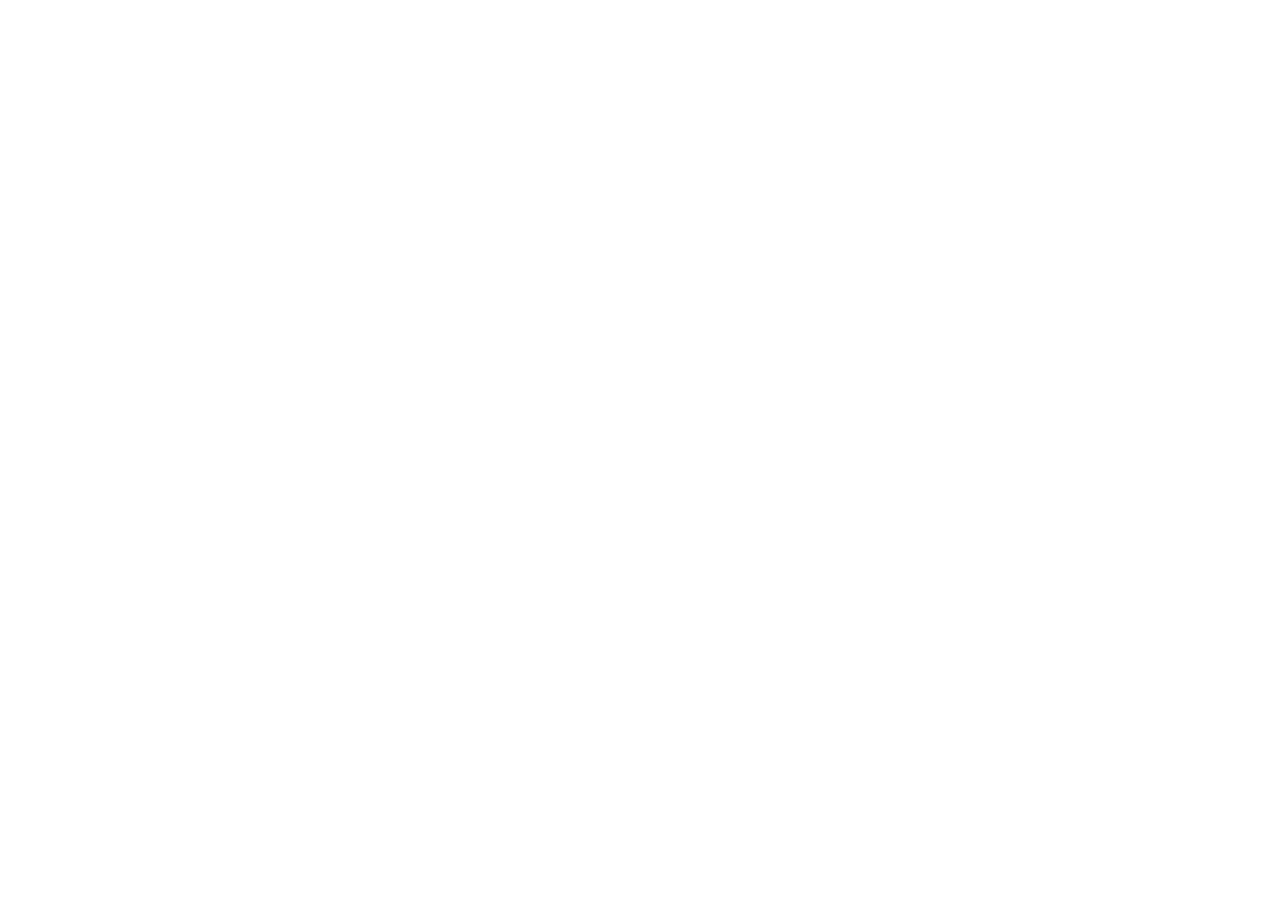
==== admin.html @ 3481b5c8 "기본설정" ====
<!DOCTYPE html>
<html lang="ko">
<head>
  <meta charset="UTF-8" />
  <meta name="viewport" content="width=device-width, initial-scale=1.0" />
  <title>관리자 페이지 – 과제 현황</title>
  <meta name="robots" content="noindex, nofollow" />

  <!-- 구글 폰트 (Noto Sans KR) -->
  <link rel="preconnect" href="https://fonts.googleapis.com" />
  <link rel="preconnect" href="https://fonts.gstatic.com" crossorigin />
  <link href="https://fonts.googleapis.com/css2?family=Noto+Sans+KR:wght@400;600;700;800;900&display=swap" rel="stylesheet" />

  <!-- 스타일 -->
  <link rel="stylesheet" href="src/styles/base.css" />
  <link rel="stylesheet" href="src/styles/admin.css" />
</head>
<body>

  <!-- 관리자 앱 마운트 포인트 -->
  <div id="admin-app"></div>

  <!-- 스크립트 로드 순서 중요! -->
  <!-- 1. 설정 -->
  <script src="src/config/app-config.js"></script>
  <!-- 2. 유틸리티 -->
  <script src="src/utils/storage.js"></script>
  <!-- 3. 페이지 -->
  <script src="src/pages/admin-page.js"></script>

  <!-- 관리자 페이지 시작 -->
  <script>
    Storage.initStudents(APP_CONFIG.students);
    AdminPage.init();
  </script>

</body>
</html>
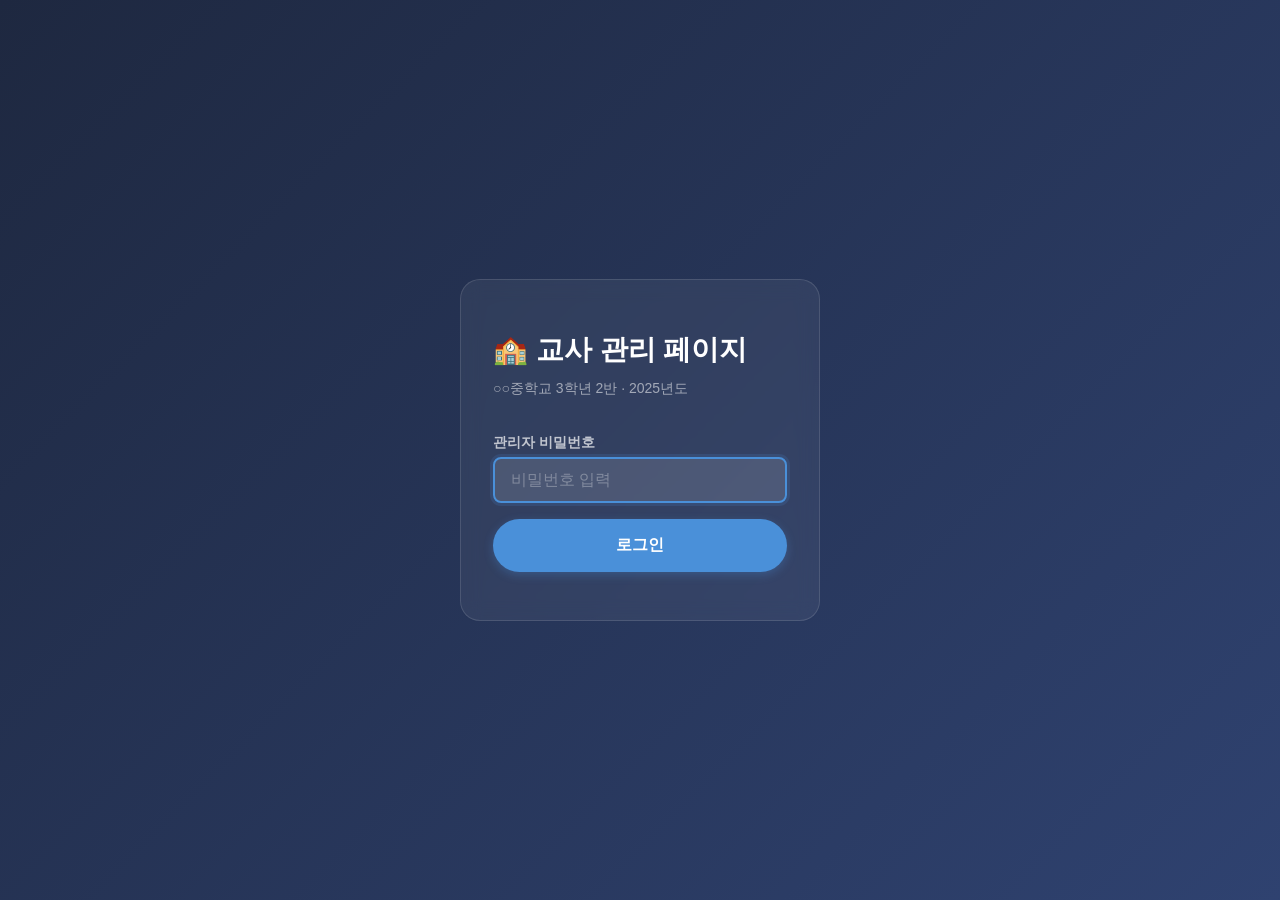
==== commit b00518d0: "개인정보처리" ====
--- a/admin.html
+++ b/admin.html
@@ -6,7 +6,7 @@
   <title>관리자 페이지 – 과제 현황</title>
   <meta name="robots" content="noindex, nofollow" />
 
-  <!-- 구글 폰트 (Noto Sans KR) -->
+  <!-- 구글 폰트 -->
   <link rel="preconnect" href="https://fonts.googleapis.com" />
   <link rel="preconnect" href="https://fonts.gstatic.com" crossorigin />
   <link href="https://fonts.googleapis.com/css2?family=Noto+Sans+KR:wght@400;600;700;800;900&display=swap" rel="stylesheet" />
@@ -16,23 +16,17 @@
   <link rel="stylesheet" href="src/styles/admin.css" />
 </head>
 <body>
-
-  <!-- 관리자 앱 마운트 포인트 -->
   <div id="admin-app"></div>
 
-  <!-- 스크립트 로드 순서 중요! -->
   <!-- 1. 설정 -->
   <script src="src/config/app-config.js"></script>
-  <!-- 2. 유틸리티 -->
+  <!-- 2. 저장소 (Firebase) -->
   <script src="src/utils/storage.js"></script>
   <!-- 3. 페이지 -->
   <script src="src/pages/admin-page.js"></script>
 
-  <!-- 관리자 페이지 시작 -->
   <script>
-    Storage.initStudents(APP_CONFIG.students);
     AdminPage.init();
   </script>
-
 </body>
 </html>
--- a/src/styles/base.css
+++ b/src/styles/base.css
@@ -0,0 +1,230 @@
+/**
+ * 🎨 base.css — 공통 기본 스타일
+ */
+
+:root {
+  --color-primary:       #4A90D9;
+  --color-primary-dark:  #2F6FAB;
+  --color-primary-light: #EAF4FF;
+  --color-success:       #34C472;
+  --color-success-dark:  #1F9B55;
+  --color-success-light: #E6F9EE;
+  --color-warning:       #F5A623;
+  --color-warning-light: #FFF7E6;
+  --color-danger:        #E05252;
+  --color-danger-light:  #FFECEC;
+  --color-bg:            #F5F7FA;
+  --color-surface:       #FFFFFF;
+  --color-border:        #DDE3EC;
+  --color-text:          #1E2840;
+  --color-text-sub:      #6B7A99;
+  --color-text-muted:    #A0AABB;
+
+  --font-main:    "Noto Sans KR", "Apple SD Gothic Neo", sans-serif;
+  --font-size-xs: 0.75rem;
+  --font-size-sm: 0.875rem;
+  --font-size-md: 1rem;
+  --font-size-lg: 1.125rem;
+  --font-size-xl: 1.375rem;
+  --font-size-2xl:1.75rem;
+  --font-size-3xl:2.25rem;
+
+  --space-xs:  0.25rem;
+  --space-sm:  0.5rem;
+  --space-md:  1rem;
+  --space-lg:  1.5rem;
+  --space-xl:  2rem;
+  --space-2xl: 3rem;
+
+  --radius-sm:  8px;
+  --radius-md:  12px;
+  --radius-lg:  20px;
+  --radius-full:9999px;
+
+  --shadow-sm:  0 1px 4px rgba(0,0,0,0.07);
+  --shadow-md:  0 4px 16px rgba(0,0,0,0.10);
+  --shadow-lg:  0 8px 32px rgba(0,0,0,0.13);
+
+  --transition: 0.18s ease;
+}
+
+*, *::before, *::after { box-sizing: border-box; margin: 0; padding: 0; }
+
+html { font-size: 16px; -webkit-text-size-adjust: 100%; }
+
+body {
+  font-family: var(--font-main);
+  font-size: var(--font-size-md);
+  color: var(--color-text);
+  background: var(--color-bg);
+  line-height: 1.6;
+  min-height: 100vh;
+}
+
+a { color: var(--color-primary); text-decoration: none; }
+a:hover { text-decoration: underline; }
+
+button { font-family: var(--font-main); cursor: pointer; border: none; background: none; }
+input, textarea, select { font-family: var(--font-main); font-size: var(--font-size-md); }
+img { max-width: 100%; display: block; }
+
+/* ── 버튼 ─────────────────────────────────── */
+.btn {
+  display: inline-flex;
+  align-items: center;
+  justify-content: center;
+  gap: var(--space-sm);
+  padding: 0.75rem 1.5rem;
+  border-radius: var(--radius-full);
+  font-size: var(--font-size-md);
+  font-weight: 600;
+  transition: background var(--transition), transform var(--transition), box-shadow var(--transition);
+  cursor: pointer;
+  border: none;
+}
+.btn:active { transform: scale(0.97); }
+.btn-primary  { background: var(--color-primary); color: #fff; box-shadow: 0 3px 10px rgba(74,144,217,0.30); }
+.btn-primary:hover { background: var(--color-primary-dark); }
+.btn-success  { background: var(--color-success); color: #fff; }
+.btn-success:hover { background: var(--color-success-dark); }
+.btn-outline  { background: transparent; color: var(--color-primary); border: 2px solid var(--color-primary); }
+.btn-outline:hover { background: var(--color-primary-light); }
+.btn-danger   { background: var(--color-danger); color: #fff; }
+.btn:disabled { opacity: 0.5; cursor: not-allowed; transform: none; }
+
+/* ── 카드 ─────────────────────────────────── */
+.card {
+  background: var(--color-surface);
+  border-radius: var(--radius-md);
+  box-shadow: var(--shadow-sm);
+  border: 1px solid var(--color-border);
+  padding: var(--space-lg);
+}
+
+/* ── 배지 ─────────────────────────────────── */
+.badge {
+  display: inline-flex;
+  align-items: center;
+  padding: 0.2rem 0.75rem;
+  border-radius: var(--radius-full);
+  font-size: var(--font-size-xs);
+  font-weight: 700;
+}
+.badge-success { background: var(--color-success-light); color: var(--color-success-dark); }
+.badge-warning { background: var(--color-warning-light); color: #b37400; }
+.badge-primary { background: var(--color-primary-light); color: var(--color-primary-dark); }
+.badge-muted   { background: #F0F2F7; color: var(--color-text-sub); }
+
+/* ── 토스트 ───────────────────────────────── */
+.toast {
+  position: fixed;
+  bottom: 2rem;
+  left: 50%;
+  transform: translateX(-50%) translateY(100px);
+  background: var(--color-text);
+  color: #fff;
+  padding: 0.85rem 1.75rem;
+  border-radius: var(--radius-full);
+  font-size: var(--font-size-sm);
+  font-weight: 600;
+  box-shadow: var(--shadow-lg);
+  z-index: 9999;
+  opacity: 0;
+  transition: all 0.3s cubic-bezier(0.34, 1.56, 0.64, 1);
+  white-space: nowrap;
+}
+.toast.show { opacity: 1; transform: translateX(-50%) translateY(0); }
+.toast.success { background: var(--color-success); }
+.toast.error   { background: var(--color-danger); }
+
+/* ── 모달 ─────────────────────────────────── */
+.modal-overlay {
+  position: fixed;
+  inset: 0;
+  background: rgba(10,20,50,0.45);
+  backdrop-filter: blur(3px);
+  z-index: 1000;
+  display: flex;
+  align-items: center;
+  justify-content: center;
+  padding: var(--space-md);
+  opacity: 0;
+  pointer-events: none;
+  transition: opacity 0.2s ease;
+}
+.modal-overlay.open { opacity: 1; pointer-events: auto; }
+.modal-box {
+  background: var(--color-surface);
+  border-radius: var(--radius-lg);
+  box-shadow: var(--shadow-lg);
+  padding: var(--space-xl);
+  width: 100%;
+  max-width: 440px;
+  transform: translateY(16px);
+  transition: transform 0.25s cubic-bezier(0.34, 1.2, 0.64, 1);
+}
+.modal-overlay.open .modal-box { transform: translateY(0); }
+
+/* ── 폼 ───────────────────────────────────── */
+.form-group { display: flex; flex-direction: column; gap: var(--space-xs); margin-bottom: var(--space-md); }
+.form-label { font-size: var(--font-size-sm); font-weight: 600; color: var(--color-text-sub); }
+.form-input {
+  padding: 0.75rem 1rem;
+  border: 2px solid var(--color-border);
+  border-radius: var(--radius-sm);
+  font-size: var(--font-size-md);
+  color: var(--color-text);
+  background: var(--color-surface);
+  transition: border-color var(--transition), box-shadow var(--transition);
+  width: 100%;
+}
+.form-input:focus { outline: none; border-color: var(--color-primary); box-shadow: 0 0 0 3px rgba(74,144,217,0.15); }
+.form-input.error { border-color: var(--color-danger); }
+.form-error { font-size: var(--font-size-xs); color: var(--color-danger); margin-top: 2px; }
+.form-hint  { font-size: var(--font-size-xs); color: var(--color-text-muted); }
+
+/* ── 로딩 스피너 ──────────────────────────── */
+.spinner {
+  display: inline-block;
+  width: 20px;
+  height: 20px;
+  border: 2px solid rgba(255,255,255,0.3);
+  border-top-color: #fff;
+  border-radius: 50%;
+  animation: spin 0.7s linear infinite;
+}
+@keyframes spin { to { transform: rotate(360deg); } }
+
+/* ── 전체 로딩 오버레이 ───────────────────── */
+.loading-overlay {
+  position: fixed;
+  inset: 0;
+  background: rgba(245,247,250,0.85);
+  backdrop-filter: blur(4px);
+  z-index: 9000;
+  display: flex;
+  flex-direction: column;
+  align-items: center;
+  justify-content: center;
+  gap: var(--space-md);
+}
+.loading-overlay .loading-text {
+  font-size: var(--font-size-sm);
+  color: var(--color-text-sub);
+  font-weight: 600;
+}
+.loading-overlay .spinner {
+  width: 36px;
+  height: 36px;
+  border-color: rgba(74,144,217,0.2);
+  border-top-color: var(--color-primary);
+}
+
+@media (max-width: 600px) {
+  :root { --font-size-2xl: 1.5rem; --font-size-3xl: 1.875rem; }
+  .card { padding: var(--space-md); }
+}
+
+@media (prefers-reduced-motion: reduce) {
+  *, *::before, *::after { animation-duration: 0.01ms !important; transition-duration: 0.01ms !important; }
+}
--- a/src/styles/admin.css
+++ b/src/styles/admin.css
@@ -0,0 +1,132 @@
+/**
+ * 🎨 admin.css — 관리자 페이지 전용 스타일
+ */
+
+/* ── 로그인 ───────────────────────────────── */
+.admin-login-wrapper {
+  min-height: 100vh;
+  display: flex;
+  align-items: center;
+  justify-content: center;
+  background: linear-gradient(135deg, #1E2840 0%, #2F4270 100%);
+  padding: var(--space-lg);
+}
+.admin-login-card {
+  width: 100%;
+  max-width: 360px;
+  background: rgba(255,255,255,0.06);
+  border: 1px solid rgba(255,255,255,0.12);
+  border-radius: var(--radius-lg);
+  padding: var(--space-2xl) var(--space-xl);
+  backdrop-filter: blur(10px);
+}
+.admin-login-card h1   { color: #fff; font-size: var(--font-size-2xl); font-weight: 800; margin-bottom: var(--space-xs); }
+.admin-login-card p    { color: rgba(255,255,255,0.55); font-size: var(--font-size-sm); margin-bottom: var(--space-xl); }
+.admin-login-card .form-label  { color: rgba(255,255,255,0.7); }
+.admin-login-card .form-input  { background: rgba(255,255,255,0.08); border-color: rgba(255,255,255,0.15); color: #fff; }
+.admin-login-card .form-input::placeholder { color: rgba(255,255,255,0.3); }
+.admin-login-card .form-input:focus { border-color: var(--color-primary); background: rgba(255,255,255,0.12); }
+
+/* ── 대시보드 레이아웃 ────────────────────── */
+.admin-layout {
+  max-width: 1100px;
+  margin: 0 auto;
+  padding: var(--space-lg) var(--space-md);
+}
+
+.admin-header {
+  display: flex;
+  align-items: center;
+  justify-content: space-between;
+  padding: var(--space-md) var(--space-lg);
+  background: var(--color-surface);
+  border-radius: var(--radius-md);
+  box-shadow: var(--shadow-sm);
+  margin-bottom: var(--space-xl);
+  flex-wrap: wrap;
+  gap: var(--space-md);
+}
+.admin-header h1  { font-size: var(--font-size-xl); font-weight: 800; }
+.admin-header .sub { font-size: var(--font-size-sm); color: var(--color-text-sub); margin-top: 2px; }
+.admin-header-actions { display: flex; align-items: center; gap: var(--space-sm); }
+
+/* ── 통계 카드 ────────────────────────────── */
+.stats-grid {
+  display: grid;
+  grid-template-columns: repeat(auto-fit, minmax(160px, 1fr));
+  gap: var(--space-md);
+  margin-bottom: var(--space-xl);
+}
+.stat-card { background: var(--color-surface); border-radius: var(--radius-md); padding: var(--space-lg); box-shadow: var(--shadow-sm); border: 1px solid var(--color-border); text-align: center; }
+.stat-value { font-size: var(--font-size-3xl); font-weight: 900; color: var(--color-primary); line-height: 1; margin-bottom: var(--space-xs); }
+.stat-label { font-size: var(--font-size-xs); font-weight: 600; color: var(--color-text-sub); text-transform: uppercase; letter-spacing: 0.06em; }
+
+/* ── 과제 탭 ──────────────────────────────── */
+.assignment-tabs { display: flex; gap: var(--space-sm); margin-bottom: var(--space-lg); flex-wrap: wrap; }
+.assignment-tab {
+  padding: 0.5rem 1.25rem;
+  border-radius: var(--radius-full);
+  font-size: var(--font-size-sm);
+  font-weight: 600;
+  color: var(--color-text-sub);
+  background: var(--color-surface);
+  border: 1.5px solid var(--color-border);
+  cursor: pointer;
+  transition: all var(--transition);
+}
+.assignment-tab.active { background: var(--color-primary); color: #fff; border-color: var(--color-primary); box-shadow: 0 3px 10px rgba(74,144,217,0.30); }
+.assignment-tab:hover:not(.active) { border-color: var(--color-primary); color: var(--color-primary); }
+
+/* ── 학생 목록 테이블 ────────────────────── */
+.student-table-wrapper { background: var(--color-surface); border-radius: var(--radius-md); box-shadow: var(--shadow-sm); border: 1px solid var(--color-border); overflow: hidden; }
+
+.table-toolbar { display: flex; align-items: center; justify-content: space-between; padding: var(--space-md) var(--space-lg); border-bottom: 1px solid var(--color-border); flex-wrap: wrap; gap: var(--space-sm); }
+.table-title { font-size: var(--font-size-md); font-weight: 700; }
+.table-search { padding: 0.5rem 1rem; border: 1.5px solid var(--color-border); border-radius: var(--radius-full); font-size: var(--font-size-sm); width: 200px; transition: border-color var(--transition); }
+.table-search:focus { outline: none; border-color: var(--color-primary); }
+
+.progress-bar-wrapper { padding: var(--space-md) var(--space-lg); border-bottom: 1px solid var(--color-border); display: flex; align-items: center; gap: var(--space-md); }
+.progress-bar  { flex: 1; height: 8px; background: #EEF1F7; border-radius: var(--radius-full); overflow: hidden; }
+.progress-fill { height: 100%; background: linear-gradient(90deg, var(--color-primary), var(--color-success)); border-radius: var(--radius-full); transition: width 0.4s ease; }
+.progress-label { font-size: var(--font-size-sm); font-weight: 700; color: var(--color-text-sub); white-space: nowrap; min-width: 60px; text-align: right; }
+
+.student-table { width: 100%; border-collapse: collapse; }
+.student-table thead th { background: #F8F9FC; padding: 0.65rem 1rem; text-align: left; font-size: var(--font-size-xs); font-weight: 700; color: var(--color-text-sub); text-transform: uppercase; letter-spacing: 0.05em; border-bottom: 1px solid var(--color-border); }
+.student-table tbody tr { transition: background var(--transition); }
+.student-table tbody tr:hover { background: #F8F9FC; }
+.student-table tbody tr:not(:last-child) { border-bottom: 1px solid var(--color-border); }
+.student-table td { padding: 0.85rem 1rem; font-size: var(--font-size-sm); vertical-align: middle; }
+
+.td-number { width: 60px; font-weight: 700; color: var(--color-text-sub); }
+.td-name   { font-weight: 600; }
+
+.submit-status { display: inline-flex; align-items: center; gap: 6px; font-size: var(--font-size-xs); font-weight: 700; padding: 4px 12px; border-radius: var(--radius-full); }
+.submit-status.done    { background: var(--color-success-light); color: var(--color-success-dark); }
+.submit-status.pending { background: #F0F2F7; color: var(--color-text-muted); }
+.status-dot { width: 7px; height: 7px; border-radius: 50%; flex-shrink: 0; }
+.submit-status.done    .status-dot { background: var(--color-success); }
+.submit-status.pending .status-dot { background: var(--color-text-muted); }
+
+.td-time   { font-size: var(--font-size-xs); color: var(--color-text-muted); }
+.td-action { text-align: right; }
+.view-btn  { padding: 0.35rem 0.85rem; font-size: var(--font-size-xs); font-weight: 600; border-radius: var(--radius-full); border: 1.5px solid var(--color-border); color: var(--color-text-sub); cursor: pointer; transition: all var(--transition); background: none; }
+.view-btn:hover { border-color: var(--color-primary); color: var(--color-primary); background: var(--color-primary-light); }
+.view-btn:disabled { opacity: 0.3; cursor: not-allowed; }
+
+/* ── 제출 내용 모달 ───────────────────────── */
+.submission-detail  { max-height: 60vh; overflow-y: auto; }
+.submission-meta    { display: flex; gap: var(--space-md); flex-wrap: wrap; margin-bottom: var(--space-md); padding-bottom: var(--space-md); border-bottom: 1px solid var(--color-border); }
+.meta-item          { font-size: var(--font-size-xs); color: var(--color-text-sub); }
+.meta-item strong   { display: block; color: var(--color-text); font-size: var(--font-size-sm); margin-top: 2px; }
+.submission-content-box { background: #F8F9FC; border-radius: var(--radius-sm); padding: var(--space-md); font-size: var(--font-size-sm); line-height: 1.8; white-space: pre-wrap; word-break: break-all; }
+.submission-img-preview { max-width: 100%; border-radius: var(--radius-sm); }
+
+/* ── 반응형 ───────────────────────────────── */
+@media (max-width: 768px) {
+  .stats-grid { grid-template-columns: repeat(2, 1fr); }
+  .student-table thead { display: none; }
+  .student-table tbody tr { display: block; padding: var(--space-md); border-bottom: 1px solid var(--color-border) !important; }
+  .student-table td { display: flex; align-items: center; padding: 0.3rem 0; border: none; }
+  .student-table td::before { content: attr(data-label); font-size: var(--font-size-xs); font-weight: 600; color: var(--color-text-muted); min-width: 70px; text-transform: uppercase; letter-spacing: 0.05em; }
+  .td-action { text-align: left; justify-content: flex-start; }
+}
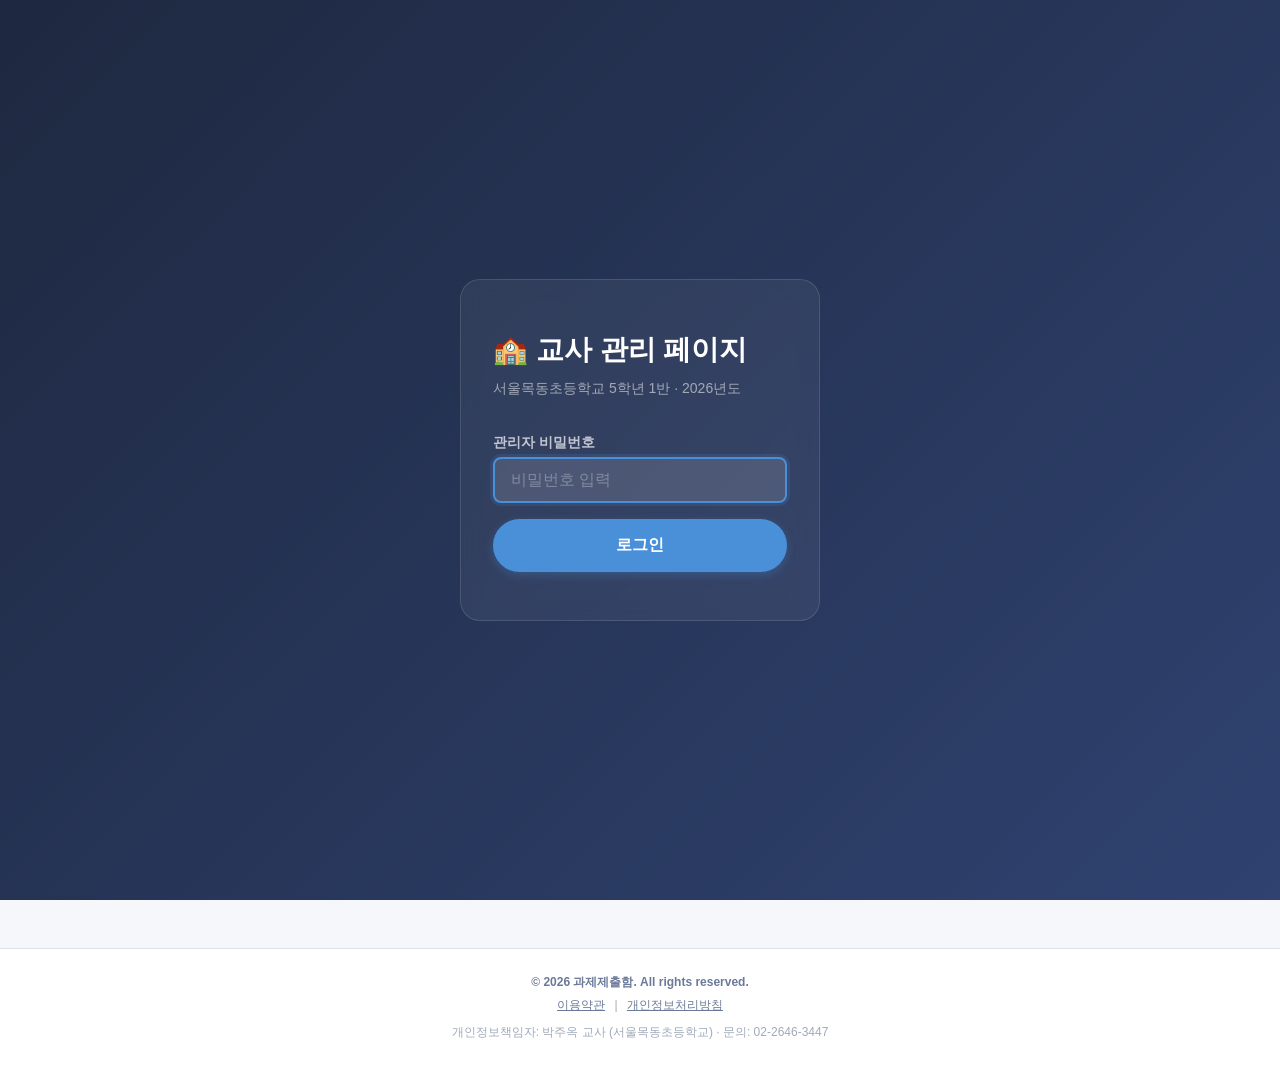
==== commit bf154a21: "Add files via upload" ====
--- a/admin.html
+++ b/admin.html
@@ -22,7 +22,9 @@
   <script src="src/config/app-config.js"></script>
   <!-- 2. 저장소 (Firebase) -->
   <script src="src/utils/storage.js"></script>
-  <!-- 3. 페이지 -->
+  <!-- 3. 컴포넌트 -->
+  <script src="src/components/footer.js"></script>
+  <!-- 4. 페이지 -->
   <script src="src/pages/admin-page.js"></script>
 
   <script>
--- a/src/styles/base.css
+++ b/src/styles/base.css
@@ -228,3 +228,125 @@
 @media (prefers-reduced-motion: reduce) {
   *, *::before, *::after { animation-duration: 0.01ms !important; transition-duration: 0.01ms !important; }
 }
+
+/* ── 공통 Footer ──────────────────────────── */
+.app-footer {
+  margin-top: var(--space-2xl);
+  padding: var(--space-lg) var(--space-md);
+  border-top: 1px solid var(--color-border);
+  background: var(--color-surface);
+}
+.app-footer-inner {
+  max-width: 1100px;
+  margin: 0 auto;
+  text-align: center;
+}
+.app-footer-top {
+  display: flex;
+  flex-direction: column;
+  align-items: center;
+  gap: 4px;
+  font-size: var(--font-size-xs);
+  color: var(--color-text-sub);
+}
+.app-footer-copyright { font-weight: 600; }
+.app-footer-links a {
+  color: var(--color-text-sub);
+  text-decoration: underline;
+}
+.app-footer-links a:hover { color: var(--color-primary); }
+.app-footer-divider { margin: 0 6px; color: var(--color-text-muted); }
+.app-footer-bottom {
+  margin-top: var(--space-sm);
+  font-size: var(--font-size-xs);
+  color: var(--color-text-muted);
+}
+
+/* ── 정책 전문 모달 ───────────────────────── */
+.policy-modal-box {
+  max-width: 560px;
+  max-height: 82vh;
+  display: flex;
+  flex-direction: column;
+}
+.policy-modal-body {
+  overflow-y: auto;
+  font-size: var(--font-size-sm);
+  color: var(--color-text-sub);
+  line-height: 1.7;
+  padding-right: 4px;
+}
+.policy-modal-body h4 {
+  font-size: var(--font-size-md);
+  font-weight: 700;
+  color: var(--color-text);
+  margin-top: var(--space-md);
+  margin-bottom: 4px;
+}
+.policy-modal-body h4:first-child { margin-top: 0; }
+.policy-lead {
+  background: var(--color-primary-light);
+  color: var(--color-primary-dark);
+  padding: var(--space-sm) var(--space-md);
+  border-radius: var(--radius-sm);
+  margin-bottom: var(--space-sm);
+  font-size: var(--font-size-sm);
+}
+.policy-list { margin: 4px 0 8px 1.2rem; }
+.policy-list li { margin-bottom: 2px; }
+.policy-warn {
+  background: var(--color-warning-light);
+  color: #7A5000;
+  padding: var(--space-sm) var(--space-md);
+  border-radius: var(--radius-sm);
+  font-size: var(--font-size-xs);
+  margin: 6px 0;
+}
+.policy-table { width: 100%; border-collapse: collapse; margin-top: 4px; font-size: var(--font-size-xs); }
+.policy-table td { padding: 4px 8px; border: 1px solid var(--color-border); }
+.policy-table td:first-child { font-weight: 600; width: 80px; background: #F8F9FC; }
+.policy-footer-line {
+  margin-top: var(--space-md);
+  padding-top: var(--space-sm);
+  border-top: 1px solid var(--color-border);
+  font-size: var(--font-size-xs);
+  color: var(--color-text-muted);
+}
+
+/* ── 동의 체크박스 (회원가입/로그인) ──────── */
+.consent-group {
+  display: flex;
+  flex-direction: column;
+  gap: 8px;
+  margin: var(--space-md) 0;
+  padding: var(--space-md);
+  background: #F8F9FC;
+  border-radius: var(--radius-sm);
+  border: 1px solid var(--color-border);
+}
+.consent-item {
+  display: flex;
+  align-items: flex-start;
+  gap: 8px;
+  font-size: var(--font-size-xs);
+  color: var(--color-text-sub);
+  cursor: pointer;
+}
+.consent-item input[type="checkbox"] {
+  margin-top: 2px;
+  width: 16px;
+  height: 16px;
+  accent-color: var(--color-primary);
+  cursor: pointer;
+  flex-shrink: 0;
+}
+.consent-item .required-tag {
+  color: var(--color-danger);
+  font-weight: 700;
+  margin-right: 2px;
+}
+.consent-item a {
+  color: var(--color-primary);
+  text-decoration: underline;
+  font-weight: 600;
+}
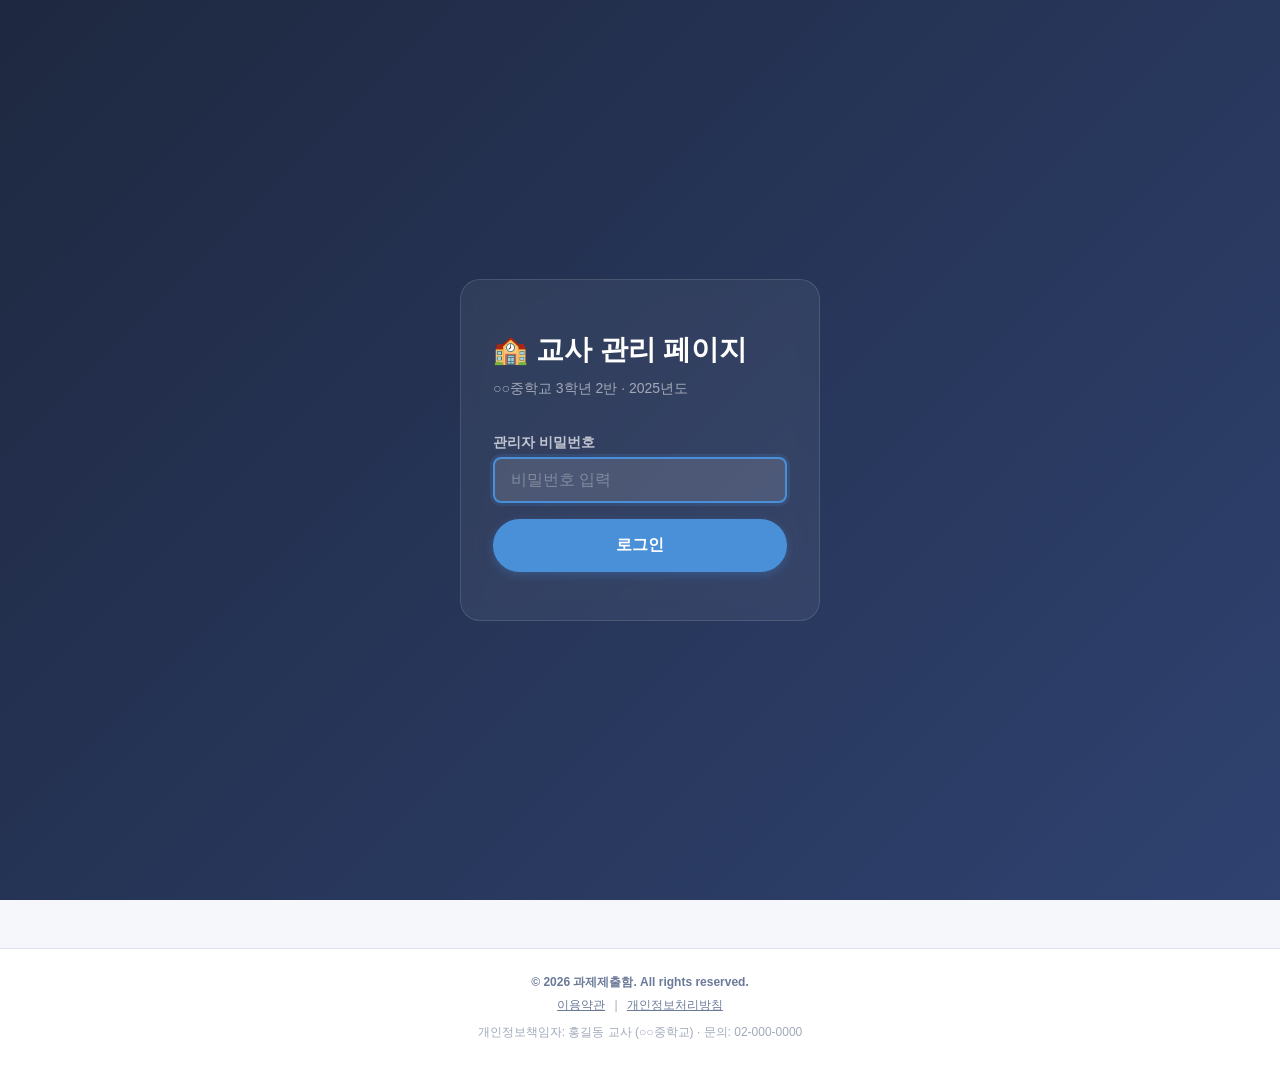
==== commit fd9ad0c8: "Add files via upload" ====
--- a/admin.html
+++ b/admin.html
@@ -12,20 +12,20 @@
   <link href="https://fonts.googleapis.com/css2?family=Noto+Sans+KR:wght@400;600;700;800;900&display=swap" rel="stylesheet" />
 
   <!-- 스타일 -->
-  <link rel="stylesheet" href="src/styles/base.css" />
-  <link rel="stylesheet" href="src/styles/admin.css" />
+  <link rel="stylesheet" href="src/styles/base.css?v=6" />
+  <link rel="stylesheet" href="src/styles/admin.css?v=6" />
 </head>
 <body>
   <div id="admin-app"></div>
 
   <!-- 1. 설정 -->
-  <script src="src/config/app-config.js"></script>
+  <script src="src/config/app-config.js?v=6"></script>
   <!-- 2. 저장소 (Firebase) -->
-  <script src="src/utils/storage.js"></script>
+  <script src="src/utils/storage.js?v=6"></script>
   <!-- 3. 컴포넌트 -->
-  <script src="src/components/footer.js"></script>
+  <script src="src/components/footer.js?v=6"></script>
   <!-- 4. 페이지 -->
-  <script src="src/pages/admin-page.js"></script>
+  <script src="src/pages/admin-page.js?v=6"></script>
 
   <script>
     AdminPage.init();
--- a/src/styles/base.css
+++ b/src/styles/base.css
@@ -256,6 +256,13 @@
 }
 .app-footer-links a:hover { color: var(--color-primary); }
 .app-footer-divider { margin: 0 6px; color: var(--color-text-muted); }
+.app-footer-admin-link {
+  color: var(--color-text-muted) !important;
+  text-decoration: none !important;
+  opacity: 0.6;
+  font-size: 0.95em;
+}
+.app-footer-admin-link:hover { opacity: 1; text-decoration: underline !important; }
 .app-footer-bottom {
   margin-top: var(--space-sm);
   font-size: var(--font-size-xs);
